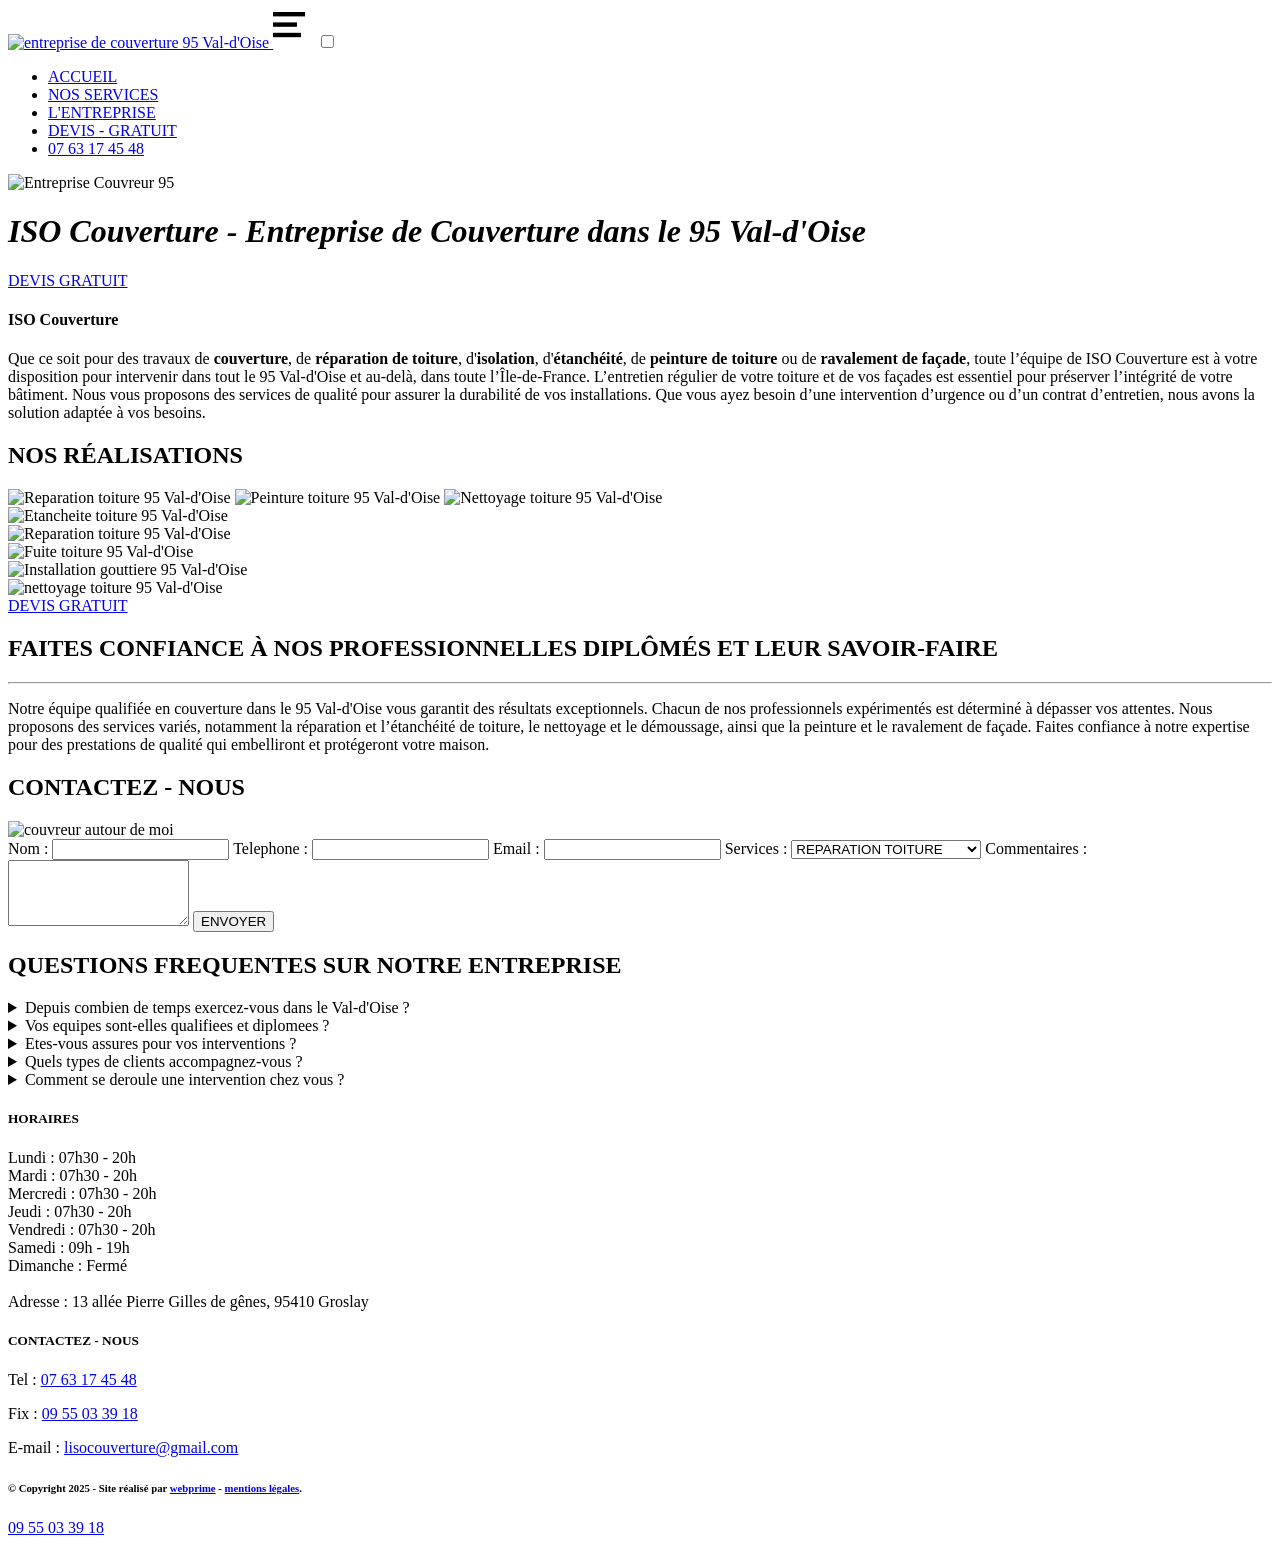
==== couvreur-95-val-doise.html @ bfa00a3a "Migration FormSubmit (tableau + honeypot) sans webhook + sitemap 2026-03-08 Co-Authored-By: Claude O" ====
<!DOCTYPE html>
<html lang="fr">

<head>
    <meta charset="utf-8">
    <meta name="viewport" content="width=device-width, initial-scale=1" />
    <meta name="robots" content="index, follow">
    <meta name="description"
        content="Couvreur 95, entreprise de couverture dans le 95 Val-d'Oise, propose réparation, nettoyage, isolation, étanchéité et peinture de toiture, gouttières zinc et PVC, fenêtres de toit et ravalement de façade. Interventions d'urgence disponibles." />
        <link rel="canonical" href="https://iso-couvreur-95.fr/couvreur-95-val-doise.html" />
    <link href="style.css" rel="stylesheet">
    <link href="https://fonts.googleapis.com/css2?family=Montserrat:wght@400;600;700&display=swap" rel="stylesheet">
    <title>ISO Couverture - Entreprise de Couverture dans le 95 Val-d'Oise</title>
    <link rel="icon" type="image/x-icon" href="./favicon.ico">
    <link rel="apple-touch-icon" type="image/png" sizes="96x96" href="./logo/apple-icon-96x96.png">
    <link rel="icon" type="image/png" sizes="32x32" href="./logo/android-icon-32x32.png">
    <link rel="icon" type="image/png" sizes="96x96" href="./logo/android-icon-96x96.png">
    <meta name="msapplication-TileColor" content="#ffffff">
    <meta name="msapplication-TileImage" content="./logo/ms-icon-32x32.png">
    <meta name="msapplication-TileImage" content="./logo/ms-icon-96x96.png">
    <meta name="theme-color" content="#ffffff">
    <script type="application/ld+json">
        {
        "@context": "https://schema.org",
        "@type": "LocalBusiness",
        "name": "Couvreur 95",
        "description": "Couvreur 95, entreprise de couverture dans le 95 Val-d'Oise, propose réparation, nettoyage, isolation, étanchéité et peinture de toiture, gouttières zinc/PVC, fenêtres de toit et ravalement de façade. Interventions d'urgence disponibles.",
        "url": "https://iso-couvreur-95.fr",
        "telephone": "+33763174548",
        "address": {
            "@type": "PostalAddress",
            "streetAddress": "13 allée Pierre Gilles de gênes",
            "addressLocality": "Groslay",
            "addressRegion": "Val-d'Oise",
            "postalCode": "95410",
            "addressCountry": "FR"
        },
        "image": [
            "https://iso-couvreur-95.fr/reparation_toiture_95.webp",
            "https://iso-couvreur-95.fr/reparation_toiture.webp",
            "https://iso-couvreur-95.fr/fuite_toiture.webp",
            "https://iso-couvreur-95.fr/pose_velux_fenetre_de_toit.webp",
            "https://iso-couvreur-95.fr/nettoyage_toiture.jpg"
        ],
        "hasOfferCatalog": {
            "@type": "OfferCatalog",
            "name": "Nos services de couverture et rénovation",
            "itemListElement": [
                {
                    "@type": "Offer",
                    "itemOffered": {
                        "@type": "Service",
                        "name": "Réparation toiture",
                        "url": "https://iso-couvreur-95.fr/reparation-toiture"
                    }
                },
                {
                    "@type": "Offer",
                    "itemOffered": {
                        "@type": "Service",
                        "name": "Nettoyage toiture",
                        "url": "https://iso-couvreur-95.fr/nettoyage-toiture"
                    }
                },
                {
                    "@type": "Offer",
                    "itemOffered": {
                        "@type": "Service",
                        "name": "Démoussage toiture",
                        "url": "https://iso-couvreur-95.fr/demoussage-toiture"
                    }
                },
                {
                    "@type": "Offer",
                    "itemOffered": {
                        "@type": "Service",
                        "name": "Isolation combles",
                        "url": "https://iso-couvreur-95.fr/isolation-combles"
                    }
                },
                {
                    "@type": "Offer",
                    "itemOffered": {
                        "@type": "Service",
                        "name": "Isolation toiture",
                        "url": "https://iso-couvreur-95.fr/isolation-toiture"
                    }
                },
                {
                    "@type": "Offer",
                    "itemOffered": {
                        "@type": "Service",
                        "name": "Étanchéité toiture",
                        "url": "https://iso-couvreur-95.fr/etancheite-toiture"
                    }
                },
                {
                    "@type": "Offer",
                    "itemOffered": {
                        "@type": "Service",
                        "name": "Étanchéité terrasse",
                        "url": "https://iso-couvreur-95.fr/etancheite-terrasse"
                    }
                },
                {
                    "@type": "Offer",
                    "itemOffered": {
                        "@type": "Service",
                        "name": "Peinture tuile",
                        "url": "https://iso-couvreur-95.fr/peinture-tuile"
                    }
                },
                {
                    "@type": "Offer",
                    "itemOffered": {
                        "@type": "Service",
                        "name": "Peinture toiture",
                        "url": "https://iso-couvreur-95.fr/peinture-toiture"
                    }
                },
                {
                    "@type": "Offer",
                    "itemOffered": {
                        "@type": "Service",
                        "name": "Pose gouttière zinc",
                        "url": "https://iso-couvreur-95.fr/pose-gouttiere-zinc"
                    }
                },
                {
                    "@type": "Offer",
                    "itemOffered": {
                        "@type": "Service",
                        "name": "Pose gouttière PVC",
                        "url": "https://iso-couvreur-95.fr/pose-gouttiere-pvc"
                    }
                },
                {
                    "@type": "Offer",
                    "itemOffered": {
                        "@type": "Service",
                        "name": "Réparation gouttière",
                        "url": "https://iso-couvreur-95.fr/reparation-gouttiere"
                    }
                },
                {
                    "@type": "Offer",
                    "itemOffered": {
                        "@type": "Service",
                        "name": "Fenêtre de toit",
                        "url": "https://iso-couvreur-95.fr/fenetre-de-toit"
                    }
                },
                {
                    "@type": "Offer",
                    "itemOffered": {
                        "@type": "Service",
                        "name": "Pose Velux",
                        "url": "https://iso-couvreur-95.fr/pose-velux"
                    }
                },
                {
                    "@type": "Offer",
                    "itemOffered": {
                        "@type": "Service",
                        "name": "Fuite toiture",
                        "url": "https://iso-couvreur-95.fr/fuite-toiture"
                    }
                },
                {
                    "@type": "Offer",
                    "itemOffered": {
                        "@type": "Service",
                        "name": "Couvreur urgence",
                        "url": "https://iso-couvreur-95.fr/couvreur-urgence"
                    }
                },
                {
                    "@type": "Offer",
                    "itemOffered": {
                        "@type": "Service",
                        "name": "Ravalement de façade",
                        "url": "https://iso-couvreur-95.fr/ravalement-facade"
                    }
                },
                {
                    "@type": "Offer",
                    "itemOffered": {
                        "@type": "Service",
                        "name": "Peinture façade",
                        "url": "https://iso-couvreur-95.fr/peinture-facade"
                    }
                },
                {
                    "@type": "Offer",
                    "itemOffered": {
                        "@type": "Service",
                        "name": "Rénovation façade",
                        "url": "https://iso-couvreur-95.fr/renovation-facade"
                    }
                }
            ]
        },

        "areaServed": {
            "@type": "AdministrativeArea",
            "name": "Val-d'Oise"
        }
        }
    </script>
    <link rel="preload" href="1.avif" as="image">
</head>

<body>
    <header>
        <nav class="bg">
            <a href="https://iso-couvreur-95.fr/" class="logo-link">
                <img src="couvreur_95.png" alt="entreprise de couverture 95 Val-d'Oise" class="logo">
            </a>
            <label for="btn" class="icon">
                <svg viewBox="0 0 100 80" width="40" height="40">
                    <rect width="80" height="11"></rect>
                    <rect y="26" width="60" height="11"></rect>
                    <rect y="52" width="70" height="11"></rect>
                </svg>
            </label>
            <input type="checkbox" id="btn">
            <ul class="nav-bg">
                <li class="n-bg">
                    <a href="https://iso-couvreur-95.fr/" title="couvreur 95">ACCUEIL</a>
                </li>
                <li class="n-bg">
                    <a href="https://iso-couvreur-95.fr/#prestation" title="services couverture">NOS SERVICES</a>
                </li>
                <li class="n-bg">
                    <a href="couvreur-95-val-doise.html" title="couvreur 95">L'ENTREPRISE</a>
                </li>
                <li class="n-bg">
                    <a href="devis-pour-toiture-95.html" title="devis couvreur">DEVIS - GRATUIT</a>
                </li>
                <li class="n-bg">
                    <a href="tel:+33763174548" title="devis toitures">07 63 17 45 48</a>
                </li>
            </ul>
        </nav>
    </header>
    <main>
        <div class="ix">
            <img src="1.avif" alt="Entreprise Couvreur 95" class="background-image">
            <h1><i>ISO Couverture - Entreprise de Couverture dans le 95 Val-d'Oise</i></h1>
            <a class="be1" href="devis-pour-toiture-95.html" title="devis couvreur 95">DEVIS GRATUIT</a>
        </div>
        <div class="h">
            <h4>ISO Couverture</h4>
            <p>
                Que ce soit pour des travaux de <strong>couverture</strong>, de <strong>réparation de toiture</strong>,
                d'<strong>isolation</strong>, d'<strong>étanchéité</strong>, de <strong>peinture de toiture</strong> ou
                de
                <strong>ravalement de façade</strong>, toute l’équipe de ISO Couverture est à votre disposition
                pour
                intervenir dans tout le 95 Val-d'Oise et au-delà, dans toute l’Île-de-France.
                L’entretien régulier de votre toiture et de vos façades est essentiel pour préserver l’intégrité de
                votre
                bâtiment. Nous vous proposons des services de qualité pour assurer la durabilité de vos installations.
                Que
                vous ayez besoin d’une intervention d’urgence ou d’un contrat d’entretien, nous avons la solution
                adaptée à
                vos besoins.
            </p>
        </div>
        <section>
            <h2 id="rea">NOS RÉALISATIONS</h2>
            <div class="rea-pc">
                <img src="reparation_toiture_95.webp" alt="Reparation toiture 95 Val-d'Oise" title="Reparation toiture"
                    loading="lazy" decoding="async">
                <img src="reparation_toiture.webp" alt="Peinture toiture 95 Val-d'Oise" title="Peinture toiture"
                    loading="lazy" decoding="async">
                <img src="fuite_toiture.webp" alt="Nettoyage toiture 95 Val-d'Oise" title="Nettoyage toiture" loading="lazy"
                    decoding="async">
            </div>
            <div class="rea">
                <img src="reparation_toiture_95.webp" alt="Etancheite toiture 95 Val-d'Oise" loading="lazy"
                    decoding="async">
            </div>
            <div class="rea">
                <img src="reparation_toiture.webp" alt="Reparation toiture 95 Val-d'Oise" loading="lazy" decoding="async">
            </div>
            <div class="rea">
                <img src="fuite_toiture.webp" alt="Fuite toiture 95 Val-d'Oise" loading="lazy" decoding="async">
            </div>
            <div class="rea">
                <img src="pose_velux_fenetre_de_toit.webp" alt="Installation gouttiere 95 Val-d'Oise" loading="lazy" decoding="async">
            </div>
            <div class="rea">
                <img src="nettoyage_toiture.jpg" alt="nettoyage toiture 95 Val-d'Oise" loading="lazy" decoding="async">
            </div>
            <a class="bd3" href="devis-pour-toiture-95.html" title="couvreur 95 Val-d'Oise">DEVIS
                GRATUIT</a>
        </section>
        <div class="cntu">
            <h2>FAITES CONFIANCE À NOS PROFESSIONNELLES DIPLÔMÉS ET LEUR SAVOIR-FAIRE</h2>
            <hr>
            <p>
                Notre équipe qualifiée en couverture dans le 95 Val-d'Oise vous garantit des résultats exceptionnels.
                Chacun
                de nos professionnels expérimentés est déterminé à dépasser vos attentes. Nous proposons des services
                variés, notamment la réparation et l’étanchéité de toiture, le nettoyage et le démoussage, ainsi que la
                peinture et le ravalement de façade. Faites confiance à notre expertise pour des prestations de qualité
                qui
                embelliront et protégeront votre maison.
            </p>
        </div>
        <h2 id="rea">CONTACTEZ - NOUS</h2>
        <div class="fcf">
            <div class="icimg">
                <img src="couvreur_95.png" alt="couvreur autour de moi">
            </div>
            <form id="contactForm" action="https://formsubmit.co/lisocouverture@gmail.com" method="POST">
                <!-- Honeypot anti-spam -->
                <div class="hp-wrap" style="display:none;">
                    <label for="website">Votre site web :</label>
                    <input type="text" id="website" name="_honey" autocomplete="off">
                </div>
                <input type="hidden" name="_captcha" value="false">
                <input type="hidden" name="_template" value="table">
                <input type="hidden" name="_subject" value="Formulaire">
                <input type="hidden" name="_next" value="https://iso-couvreur-95.fr/">
                <label for="name">Nom :</label>
                <input type="text" id="name" name="nom" required>
                <label for="tel">Telephone :</label>
                <input type="tel" id="tel" name="tel" pattern="^((\+33|0)[1679])[0-9]{8}$" maxlength="12" required>
                <label for="email">Email :</label>
                <input type="email" id="email" name="email" required>
                <label for="services">Services :</label>
                <select id="services" name="services" required>
                    <option value="REPARATION TOITURE">REPARATION TOITURE</option>
                    <option value="NETTOYAGE TOITURE">NETTOYAGE TOITURE</option>
                    <option value="ISOLATION TOITURE">ISOLATION TOITURE</option>
                    <option value="ETANCHEITE TOITURE">ETANCHEITE TOITURE</option>
                    <option value="PEINTURE">PEINTURE</option>
                    <option value="GOUTTIERE">GOUTTIERE</option>
                    <option value="FENETRE DE TOIT">FENETRE DE TOIT</option>
                    <option value="RAVALEMENT">RAVALEMENT DE FACADE</option>
                    <option value="URGENCE FUITE">URGENCE FUITE</option>
                    <option value="AUTRE">AUTRE</option>
                </select>
                <label for="comments">Commentaires :</label>
                <textarea id="comments" name="commentaires" rows="4"></textarea>
                <button type="submit">ENVOYER</button>
            </form>
        </div>
        <section class="faq-section">
            <h2>QUESTIONS FREQUENTES SUR NOTRE ENTREPRISE</h2>
            <details class="faq-item">
                <summary>Depuis combien de temps exercez-vous dans le Val-d'Oise ?</summary>
                <div class="faq-answer">
                    ISO Couverture est une entreprise de couverture presente dans le Val-d'Oise depuis plus de deux decennies. Notre experience nous permet d'intervenir efficacement sur tous types de toitures et de repondre aux besoins des particuliers comme des professionnels.
                </div>
            </details>
            <details class="faq-item">
                <summary>Vos equipes sont-elles qualifiees et diplomees ?</summary>
                <div class="faq-answer">
                    Oui, tous nos couvreurs sont des professionnels diplomes et qualifies. Ils beneficient d'une formation continue pour rester a jour sur les dernieres techniques et normes du batiment, garantissant ainsi un travail de qualite sur chaque chantier.
                </div>
            </details>
            <details class="faq-item">
                <summary>Etes-vous assures pour vos interventions ?</summary>
                <div class="faq-answer">
                    Absolument. ISO Couverture dispose de toutes les assurances necessaires, notamment la garantie decennale qui couvre nos travaux pendant 10 ans. Vous pouvez nous confier vos travaux en toute serenite.
                </div>
            </details>
            <details class="faq-item">
                <summary>Quels types de clients accompagnez-vous ?</summary>
                <div class="faq-answer">
                    Nous accompagnons aussi bien les particuliers que les professionnels : proprietaires de maisons individuelles, coproprietes, syndics, entreprises, collectivites. Chaque projet est traite avec le meme souci du detail et de la qualite.
                </div>
            </details>
            <details class="faq-item">
                <summary>Comment se deroule une intervention chez vous ?</summary>
                <div class="faq-answer">
                    Apres votre prise de contact, nous organisons une visite pour evaluer vos besoins. Nous vous remettons ensuite un devis detaille et gratuit. Une fois accepte, nous planifions les travaux selon vos disponibilites et vous tenons informes tout au long du chantier jusqu'a la reception finale.
                </div>
            </details>
        </section>
    </main>
    <footer>
        <div id="contact">
            <h5>HORAIRES</h5>
            <p>Lundi : 07h30 - 20h <br>
                Mardi : 07h30 - 20h <br>
                Mercredi : 07h30 - 20h <br>
                Jeudi : 07h30 - 20h <br>
                Vendredi : 07h30 - 20h <br>
                Samedi : 09h - 19h <br>
                Dimanche : Fermé <br><br>
                Adresse : 13 allée Pierre Gilles de gênes, 95410 Groslay
            </p>
            <h5>CONTACTEZ - NOUS</h5>
            <p class="liens">Tel : <a href="tel:+33763174548" target="_blank" title="entreprise couverture"> 07 63 17 45 48</a></p>
            <p class="liens">Fix : <a href="tel:+33955033918" target="_blank" title="entreprise couverture"> 09 55 03 39 18</a></p>
            <p class="liens">E-mail : <a href="mailto:lisocouverture@gmail.com" target="_blank"
                    title="demoussage toiture tarif">lisocouverture@gmail.com</a></p>
            <div class="liens-wp">
                <h6>&copy; Copyright 2025 - Site réalisé par <a href="https://webprime.fr/" target="_blank">webprime</a> - <a
                        href="mentions-legales.html" target="_blank">mentions légales</a>.
                </h6>
            </div>
        </div>
        <div class="telicon"><a href="tel:+33955033918" title="couvreur zingueur 95 Val d'Oise">09 55 03 39 18</a>
        </div>
    </footer>
    <script>
        const list = document.querySelectorAll('.list');
        function activeLink() {
            list.forEach((item) =>
                item.classList.remove('active'));
            this.classList.add('active');
        }
        list.forEach((item) =>
            item.addEventListener('mouseover', activeLink));
    </script>
    <script>
        document.addEventListener("DOMContentLoaded", function () {
            var menuToggle = document.getElementById("btn");
            var navLinks = document.querySelectorAll(".nav-bg a");
            navLinks.forEach(function (link) {
                link.addEventListener("click", function () {
                    menuToggle.checked = false;
                });
            });
        });
    </script>
    <script>
        document.addEventListener('DOMContentLoaded', function () {
            var observerOptions = {
                root: null,
                rootMargin: '0px',
                threshold: 0.5
            };
            function observeStep(entry, observer) {
                entry.target.classList.add('slide-in-done');
                observer.unobserve(entry.target);
            }
            function createObserver(element) {
                var observer = new IntersectionObserver(function (entries) {
                    entries.forEach(function (entry) {
                        if (entry.isIntersecting) {
                            observeStep(entry, observer);
                        }
                    });
                }, observerOptions);
                observer.observe(element);
            }
            var elements = document.querySelectorAll('.valeur');
            elements.forEach(function (element) {
                createObserver(element);
            });
        });
    </script>
    <script>
        document.addEventListener('DOMContentLoaded', function () {
            const options = {
                root: null,
                rootMargin: '0px',
                threshold: 0.8
            };
            const observer = new IntersectionObserver(entries => {
                entries.forEach(entry => {
                    if (entry.isIntersecting) {
                        entry.target.classList.add('slide-up');
                    }
                });
            }, options);
            const elements = document.querySelectorAll('.sone h3, .bd3');
            elements.forEach(element => {
                observer.observe(element);
            });
        });
    </script>
    <script>
async function submitToWebPrime(e) {
    e.preventDefault();
    var form = document.getElementById('contactForm');
    var btn = form.querySelector('button[type="submit"]');
    var originalText = btn.textContent;

    if (form._gotcha && form._gotcha.value) return false;

    btn.textContent = 'Envoi en cours...';
    btn.disabled = true;

    try {
        var formData = new FormData(form);
        var response = await fetch('https://webprime.app/webhook/contact/930ce709a49b4c927f6c05614f0c6e254ba4dda9c40d1f0392b5036d5f5796a6', {
            method: 'POST',
            body: formData
        });

        if (response.ok) {
            window.location.href = 'https://iso-couvreur-95.fr/';
        } else {
            alert('Erreur lors de l\'envoi. Veuillez reessayer.');
            btn.textContent = originalText;
            btn.disabled = false;
        }
    } catch (error) {
        alert('Erreur de connexion. Veuillez reessayer.');
        btn.textContent = originalText;
        btn.disabled = false;
    }
    return false;
}
</script>
</body>

</html>
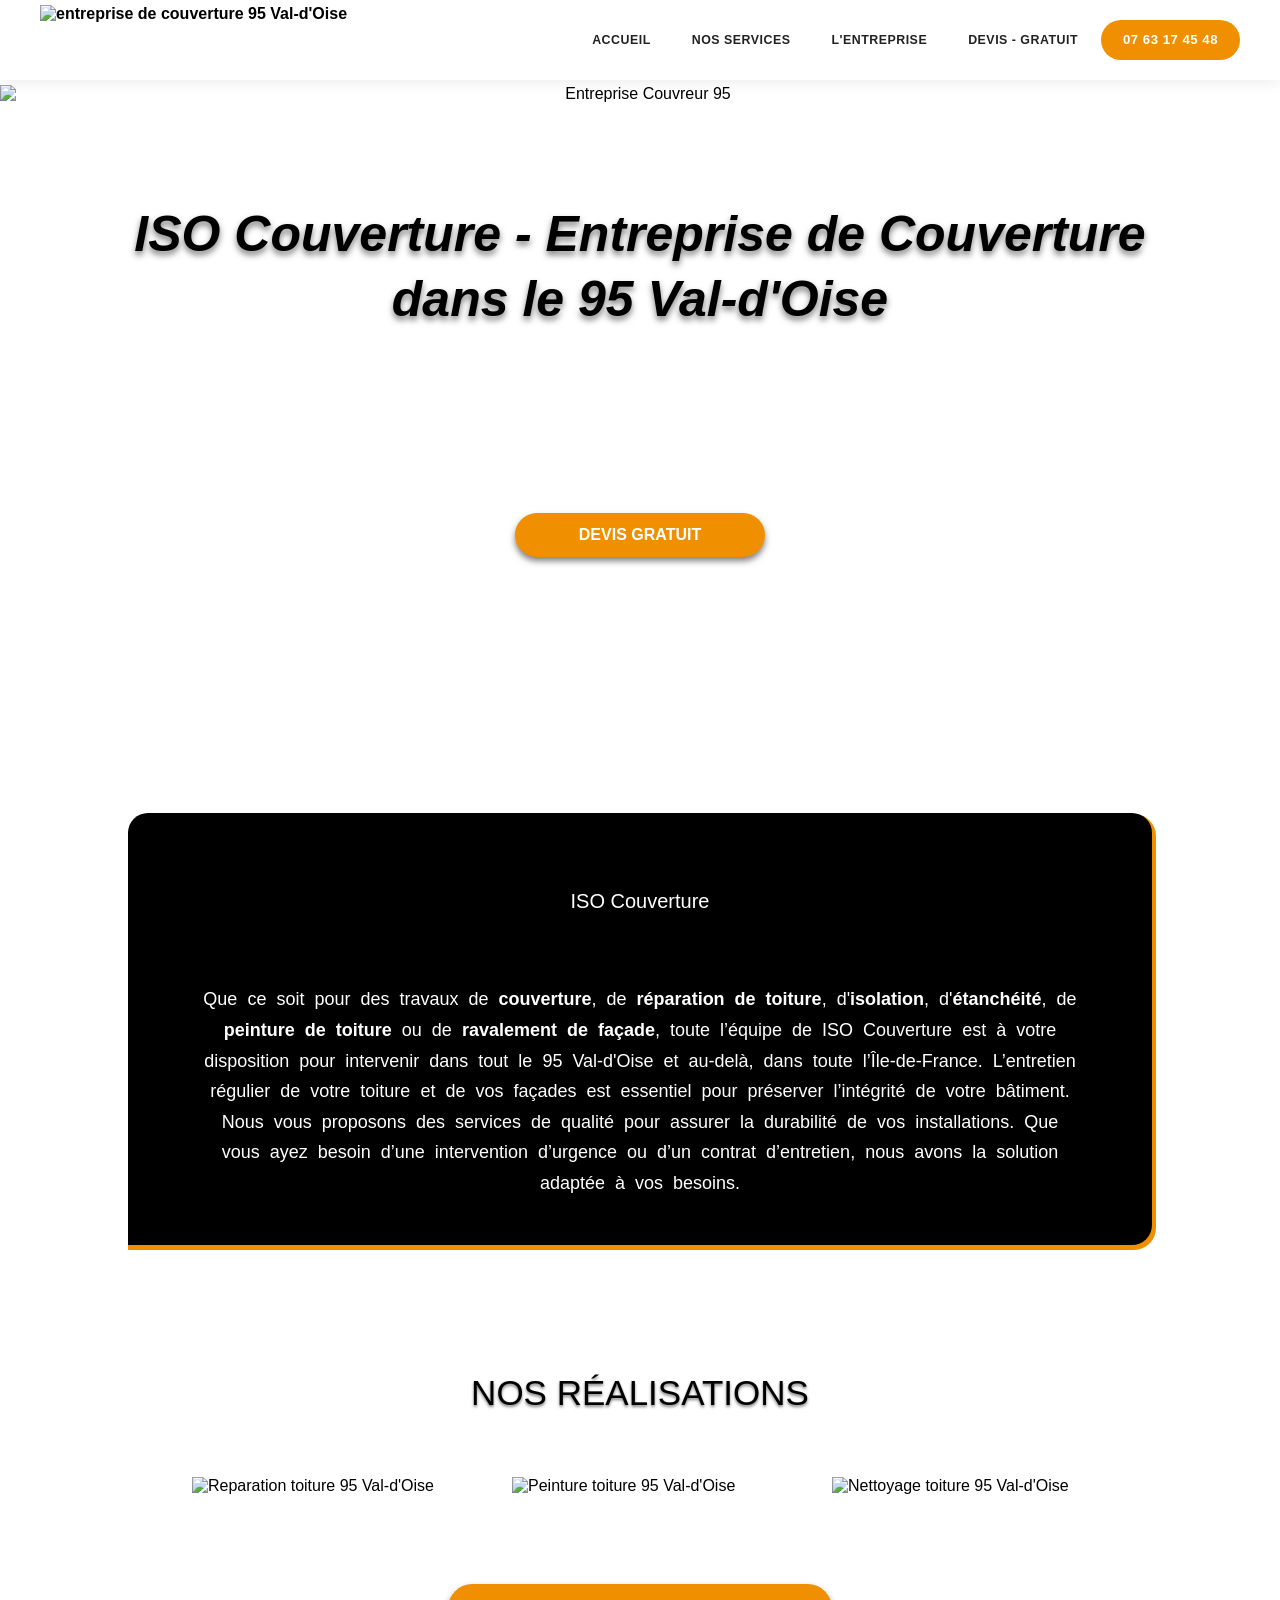
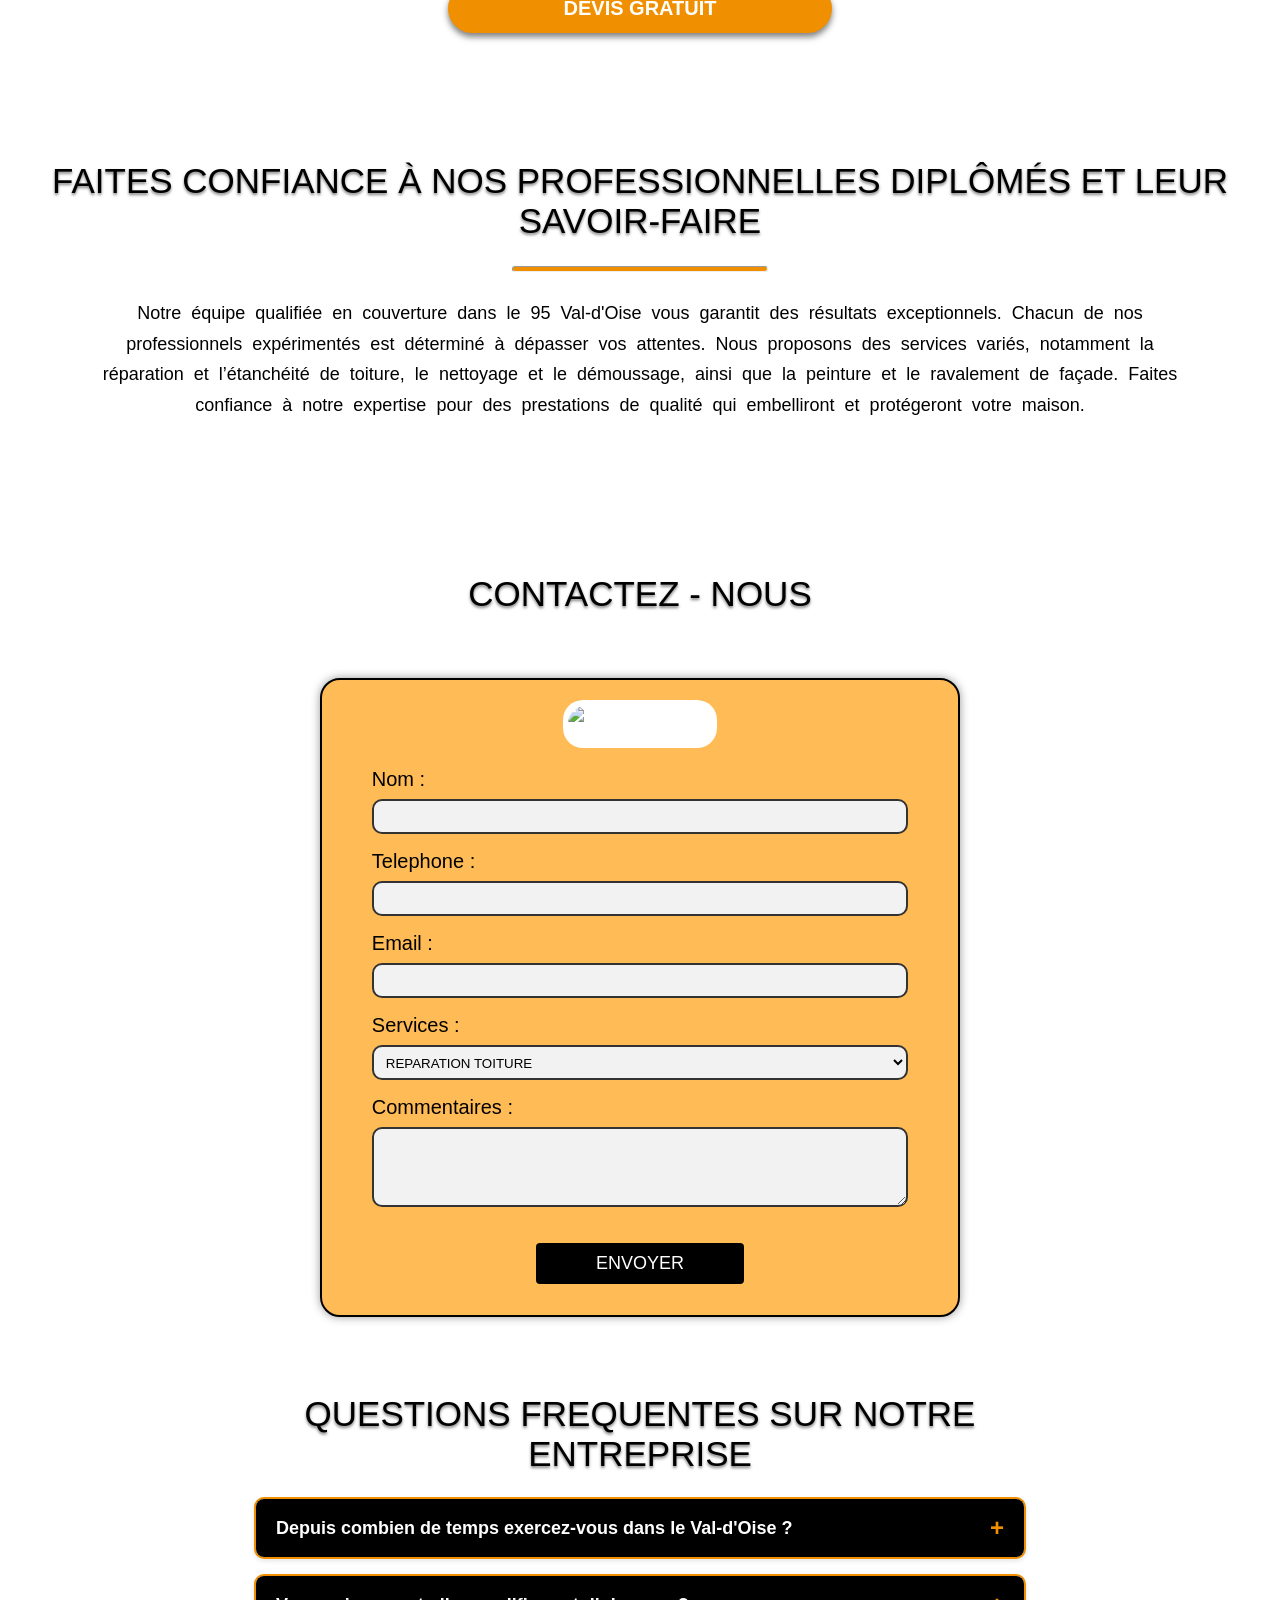
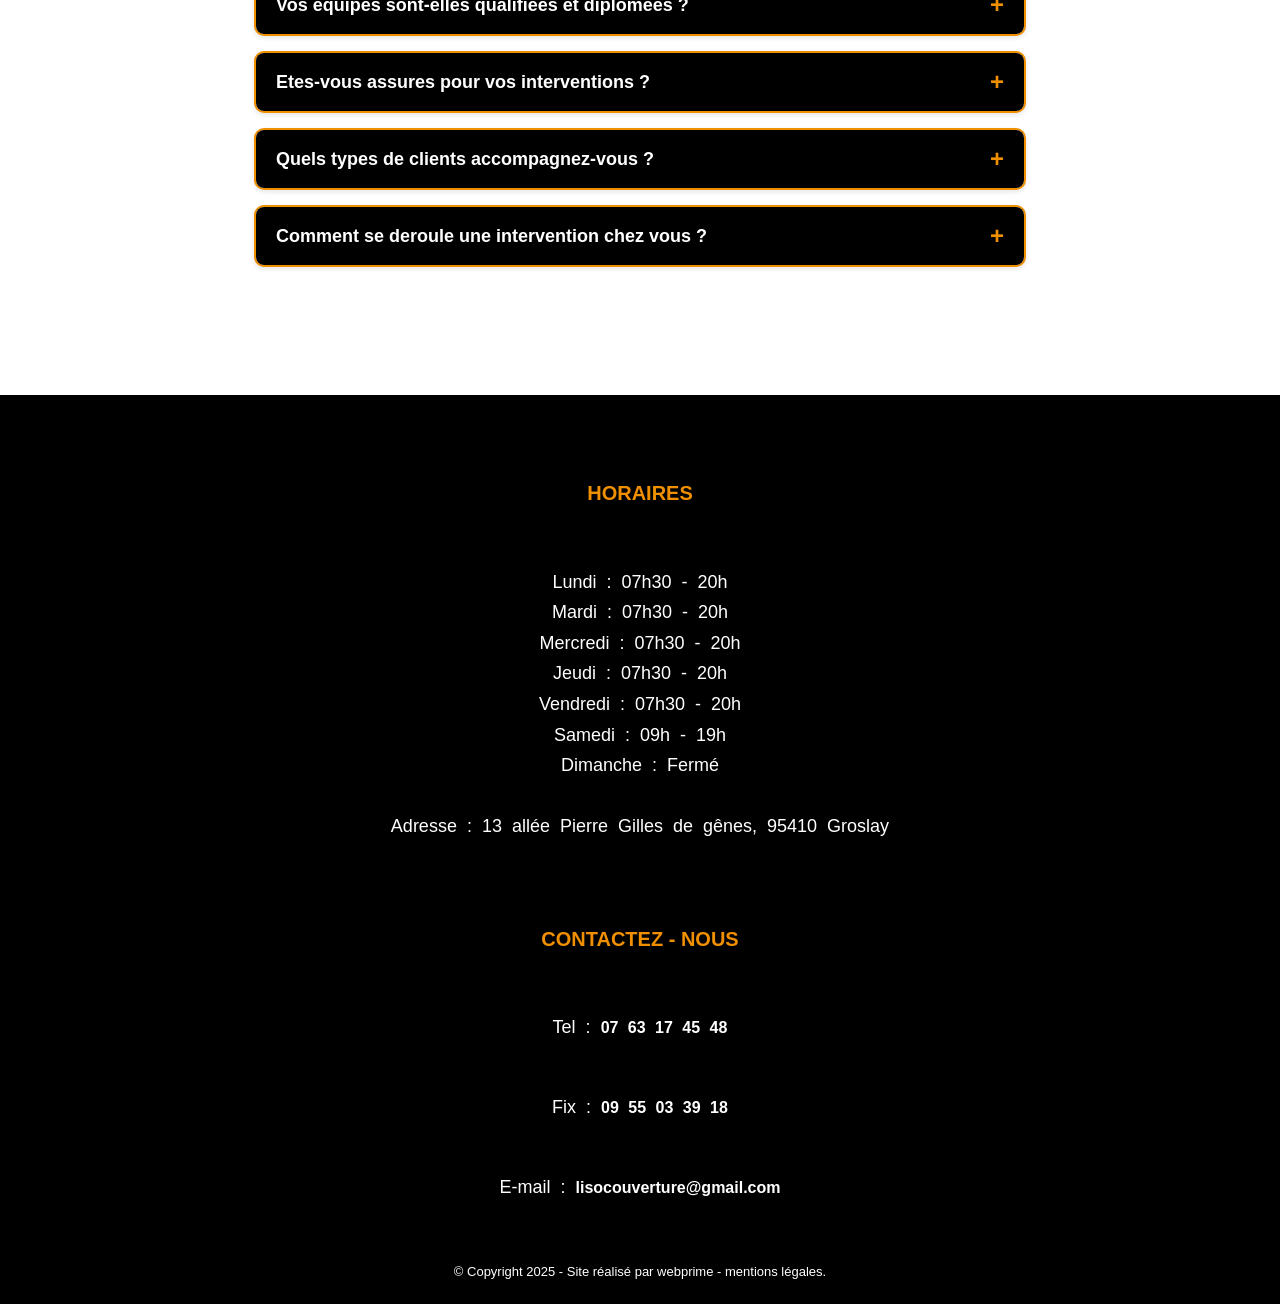
==== commit 7b0a154a: "Navbar moderne + refonte CSS services (style Couvreur 25) - Navbar: structure moderne avec burger an" ====
--- a/couvreur-95-val-doise.html
+++ b/couvreur-95-val-doise.html
@@ -212,32 +212,30 @@
 
 <body>
     <header>
-        <nav class="bg">
+        <nav class="navbar">
             <a href="https://iso-couvreur-95.fr/" class="logo-link">
                 <img src="couvreur_95.png" alt="entreprise de couverture 95 Val-d'Oise" class="logo">
             </a>
+            <input type="checkbox" id="btn">
             <label for="btn" class="icon">
-                <svg viewBox="0 0 100 80" width="40" height="40">
-                    <rect width="80" height="11"></rect>
-                    <rect y="26" width="60" height="11"></rect>
-                    <rect y="52" width="70" height="11"></rect>
-                </svg>
+                <span class="burger-line"></span>
+                <span class="burger-line"></span>
+                <span class="burger-line"></span>
             </label>
-            <input type="checkbox" id="btn">
-            <ul class="nav-bg">
-                <li class="n-bg">
+            <ul class="nav-menu">
+                <li class="ni">
                     <a href="https://iso-couvreur-95.fr/" title="couvreur 95">ACCUEIL</a>
                 </li>
-                <li class="n-bg">
+                <li class="ni">
                     <a href="https://iso-couvreur-95.fr/#prestation" title="services couverture">NOS SERVICES</a>
                 </li>
-                <li class="n-bg">
+                <li class="ni">
                     <a href="couvreur-95-val-doise.html" title="couvreur 95">L'ENTREPRISE</a>
                 </li>
-                <li class="n-bg">
+                <li class="ni">
                     <a href="devis-pour-toiture-95.html" title="devis couvreur">DEVIS - GRATUIT</a>
                 </li>
-                <li class="n-bg">
+                <li class="ni">
                     <a href="tel:+33763174548" title="devis toitures">07 63 17 45 48</a>
                 </li>
             </ul>
@@ -476,40 +474,7 @@
             });
         });
     </script>
-    <script>
-async function submitToWebPrime(e) {
-    e.preventDefault();
-    var form = document.getElementById('contactForm');
-    var btn = form.querySelector('button[type="submit"]');
-    var originalText = btn.textContent;
-
-    if (form._gotcha && form._gotcha.value) return false;
-
-    btn.textContent = 'Envoi en cours...';
-    btn.disabled = true;
-
-    try {
-        var formData = new FormData(form);
-        var response = await fetch('https://webprime.app/webhook/contact/930ce709a49b4c927f6c05614f0c6e254ba4dda9c40d1f0392b5036d5f5796a6', {
-            method: 'POST',
-            body: formData
-        });
-
-        if (response.ok) {
-            window.location.href = 'https://iso-couvreur-95.fr/';
-        } else {
-            alert('Erreur lors de l\'envoi. Veuillez reessayer.');
-            btn.textContent = originalText;
-            btn.disabled = false;
-        }
-    } catch (error) {
-        alert('Erreur de connexion. Veuillez reessayer.');
-        btn.textContent = originalText;
-        btn.disabled = false;
-    }
-    return false;
-}
-</script>
+    
 </body>
 
 </html>
--- a/style.css
+++ b/style.css
@@ -0,0 +1,372 @@
+body {
+  margin: 0;
+  padding: 0;
+  background-color: #fff;
+  margin-top: 85px;
+  font-family:'Montserrat', sans-serif;
+}
+hr {width: 20%;margin-left: auto;margin-right: auto;height: 6px;background: #f09000;border-radius: 15px;}
+h2{color:#000000;text-align:center}h1,h2,h3,h4{text-align:center}h1{font-weight:550;font-size:50px;margin-bottom:5%;margin-top:5%;line-height: 1.3;}h2{font-size:35px;font-weight:530;margin:10% 3% 2%;text-shadow: 0 2px 3px rgba(0, 0, 0, 0.5)}h3{color:#000000;font-weight:200;font-size:18px;margin:2% 3% 5%;line-height:1.5}h4{margin:5% 3%;font-size:20px;font-weight:350}.hr{margin:5% auto auto;width:90%}
+p {
+  color: #000000;
+  font-size: 18px;
+  margin-left: 5%;
+  margin-right: 5%;
+  text-align: center;
+  padding: 2%;
+  line-height: 1.7;
+  word-spacing: 5px;
+}
+.strong2{
+  color: #ffa929;
+}
+.fcf h2 {
+  font-size: 20px;
+  margin-top: 3%;
+  margin-bottom: 3%;
+}
+a {text-decoration: none;font-weight: 600;color: #000;}
+.h{background-color:#000000;padding:2% 0;width:80%;margin:10% auto;box-shadow:2px 3px 0 2px #f09000;border-radius:20px 20px 20px 0}.h h4,.h p{color:#fff}
+#tarif{background-color:#000000;padding:2%;width:100%;margin:10% auto}#tarif h2,#tarif h3,#tarif p{color:#fff}#tarif p{text-align: left}
+.valeur h3,.valeur h4{margin-bottom:0;color:#fff;text-align:left}.valeur h3,.valeur h4,.valeur p{text-align:left}.valeur{background-color:#000000;width:75%;margin-left:auto;margin-right:auto;box-shadow:2px 3px 0 2px #f09000;opacity:0;transform:translateX(-50%);transition:opacity .5s,transform 1s;border-radius:20px 20px 20px 0}.valeur.slide-in-done{opacity:1;transform:translateX(0)}.valeur .confiance{display:flex;align-items:center;margin-top:5%;margin-left:2%;font-size:35px;text-align:left}.valeur h3{display:flex;align-items:center;font-size:30px}.valeur h4{font-size:20px;margin-top:3%}.valeur p{margin-left:0;color:#fff;font-size:17px;margin-top:0}
+.logo,.navbar{display:flex}
+.navbar{background-color:#fff;left:0;right:0}
+*{box-sizing:border-box;outline:0;margin:0;padding:0}
+.navbar{padding:0 40px;justify-content:space-between;align-items:center;position:fixed;top:0;z-index:1222;height:80px;box-shadow:0 2px 15px rgba(0,0,0,0.08);transition:box-shadow 0.3s}
+.logo{align-items:center;max-height:70px;min-height:70px;margin-left:0}
+.logo-link{display:flex;align-items:center}
+.icon{display:none;flex-direction:column;justify-content:center;align-items:center;gap:6px;width:40px;height:40px;cursor:pointer;margin-right:3%;padding:5px}
+.burger-line{display:block;width:28px;height:3px;background:#222;border-radius:3px;transition:all 0.3s}
+.dropdown,.navbar input{display:none}
+#btn:checked~.nav-menu{display:flex}
+#btn:checked+.icon .burger-line:nth-child(1){transform:rotate(45deg) translate(6px,6px)}
+#btn:checked+.icon .burger-line:nth-child(2){opacity:0}
+#btn:checked+.icon .burger-line:nth-child(3){transform:rotate(-45deg) translate(6px,-6px)}
+.nav-menu{display:flex;position:static;background:transparent;list-style:none;align-items:center;gap:5px}
+.ni a{color:#222;text-decoration:none;font-size:0.775rem;font-weight:600;letter-spacing:0.5px;padding:10px 18px;border-radius:8px;transition:all 0.3s;display:block;text-align:center;line-height:1.5}
+.ni a:hover{color:#f09000;background:rgba(240,144,0,0.06)}
+.ni:last-child a{background:#f09000;color:#fff;border-radius:25px;padding:10px 22px;font-size:0.825rem}
+.ni:last-child a:hover{background:#d07800;color:#fff}
+.drop-item a{margin-left:8%;font-size:1rem}
+.show:hover{color:#f09000}
+.ix {
+  position: relative;
+  text-align: center;
+  display: flex;
+  flex-direction: column;
+  align-items: center;
+  justify-content: center;
+  height: 600px;
+}
+.background-image {
+  position: absolute;
+  top: 0;
+  left: 0;
+  width: 100%;
+  height: 100%;
+  object-fit: cover;
+  z-index: -1;
+}
+.ix h1 {
+  width: 80%;
+  margin-top: auto;
+  z-index: 1;
+  padding: 2px;
+  border-radius: 20px;
+  text-shadow: 0 4px 6px rgba(0, 0, 0, 0.5);
+}
+.sone{display:flex;justify-content:space-between;align-items:center;margin-top:5%}
+.i1,.i2,.i3,.i4{text-align:center;margin-top:5%;margin-bottom:15%}.i1 img,.i2 img,.i3 img,.i4 img{width:45%;height:auto}.i1 p,.i2 p,.i3 p,.i4 p{margin:5px 0 0;padding:8px;font-size:22px}
+.bd3.slide-up {
+  opacity: 1;
+  transform: translateY(0);
+}
+.cont-ind{display:flex;align-items:center;margin:3% 5%;position:relative}
+.cont-ind .image{width:50%;min-height:320px;object-fit:cover;border-radius:15px;margin-left:5%;flex-shrink:0}
+.cont-ind .text{background:rgba(255,255,255,0.92);padding:30px 25px;box-shadow:0 8px 30px rgba(0,0,0,0.08);border-bottom:5px solid #ffd600;margin-left:-10%;position:relative;z-index:1}
+.cont-ind2{display:flex;align-items:center;margin:3% 5%;position:relative}
+.cont-ind2 .image2{width:50%;min-height:320px;object-fit:cover;border-radius:15px;margin-right:5%;flex-shrink:0}
+.cont-ind2 .text2{background:rgba(255,255,255,0.92);padding:30px 25px;box-shadow:0 8px 30px rgba(0,0,0,0.08);border-bottom:5px solid #ffd600;margin-right:-10%;position:relative;z-index:1}
+.cont-ind .text p,.cont-ind2 .text2 p{text-align:left;font-size:16px;line-height:1.6;color:#444;margin:0;padding:5px 0;word-spacing:1px}
+.cont-ind .text .service-title,.cont-ind2 .text2 .service-title{font-size:24px;font-weight:700;margin-bottom:10px;padding:0;color:#f09000}
+.cont-ind .text .service-title a,.cont-ind2 .text2 .service-title a{color:#f09000;font-weight:700}
+.btn-service{display:inline-block;background:#f09000;color:#fff;padding:12px 30px;border-radius:25px;font-size:16px;font-weight:600;margin-top:15px;text-decoration:none;transition:background 0.3s;box-shadow:0 3px 8px rgba(0,0,0,0.2)}
+.btn-service:hover{background:#d07800;color:#fff}
+.rea-pc{display:flex;justify-content:center;margin-top:5%;margin-bottom:7%;gap:5%}.rea-pc img{width:20%;height:auto}
+.cntu img{display:flex;justify-content:center;width:15%;height:auto;margin:7% auto 5%}.cntu h3{font-size:22px;margin-bottom:3%}
+.cntu2 img {
+  display: flex;
+  justify-content: center;
+  width: 40%;
+  height: auto;
+  margin-top: 7%;
+  margin-bottom: 5%;
+  margin-left: auto;
+  margin-right: auto;
+  border-radius: 50%;
+}
+.cntu2 p,.cntu3 p {margin-left: 3%;margin-right: 3%;text-align: left;}
+.cntu2 h3 {font-size: 20px;margin-left: 6%;margin-right: 5%;text-align: left;margin-top: 10%;margin-bottom: 3%;font-weight: 600;}
+.cntu3 img{display:flex;justify-content:center;width:30%;height:auto;margin:5% auto 3%}
+.cntu3 h3 {font-size: 20px;margin-left: 6%;margin-right: 5%;text-align: left;margin-top: 10%;margin-bottom: 3%;font-weight: 600;}
+#contact{margin-top:10%;padding:2%;background-color:#000000}#contact h5{text-align:center;margin:5% 3% 3%;color:#f09000;font-weight:600;font-size:20px}#contact p{color:#fff}
+.liens a {
+  margin: 0;
+  color: #ffffff;
+  font-size: 16px;
+}
+.liens-wp a,
+.liens-wp p {
+  color: #ffffff;
+  font-size: 12px;
+}
+.be1{background-color: #f09000;color:#fff;padding:1% 5%;border-radius:25px;text-decoration:none;margin-top:auto;margin-bottom:10%;z-index: 1;box-shadow: 0 4px 6px rgba(0, 0, 0, 0.5)}
+.bouton-devis2 {
+  display: flex;
+  justify-content: center;
+  color: #000000;
+  font-size: 22px;
+  padding: 1%;
+  margin-left: 35%;
+  margin-right: 35%;
+  margin-top: 2%;
+  margin-bottom: 2%;
+  border-radius: 25px;
+  text-decoration: none;
+  box-shadow: 0 4px 6px rgba(0, 0, 0, 0.5)
+}
+.bd3 {
+  opacity: 0;
+  transform: translateY(50px);
+  transition: opacity 0.5s, transform 0.5s;
+  display: flex;
+  justify-content: center;
+  background-color: #f09000;
+  color: #ffffff;
+  font-size: 20px;
+  padding: 1%;
+  margin-left: 35%;
+  margin-right: 35%;
+  margin-top: 2%;
+  margin-bottom: 2%;
+  text-decoration: none;
+  border-radius: 25px;
+  box-shadow: 0 4px 6px rgba(0, 0, 0, 0.5)
+}
+.bd3:hover {
+  background-color: #f09000;
+}
+.be1:hover,
+.fcf button:hover {
+  background-color: #f09000;
+}
+.fcf{display:flex;flex-direction:column;align-items:center;margin:5% auto;width:50%;background-color: #ffbb55;padding:20px;box-shadow:0 0 10px rgba(0,0,0,.4);color:#fff;border: 2px solid black;border-radius: 20px;}.icimg{display:flex;justify-content:center;align-items:center;background-color:#fff;padding:1%;margin-left:37%;margin-right:37%;margin-bottom:20px;border-radius:20px}.icimg img{width:100%;height:auto;border-radius:20px}.fcf label{display:block;margin-bottom:8px;font-size:20px;color: #000000;}.fcf input,.fcf select{width:100%;height:35px;padding:8px 8px 8px 8px;margin-bottom:16px;box-sizing:border-box;border-radius:10px;border:2px solid #333;background-color:#f2f2f2;color:#000}.fcf button{display:flex;justify-content:center;background-color:#000000;color:#fff;padding:10px 60px;font-size:18px;margin:3% auto 2%;border:none;border-radius:4px;cursor:pointer}form {width: 90%;}
+.fcf textarea {
+  width: 100%;
+  padding: 8px;
+  margin-bottom: 3%;
+  box-sizing: border-box;
+  border-radius: 10px;
+  border: 2px solid #333;
+  background-color: #f2f2f2;
+  color: #000;
+  resize: vertical;
+}
+.reseau-contact{text-align:center;margin-bottom:7%}.reseau-contact a{font-size:13px;color:#fff}
+.liens-wp a,
+.liens-wp h6 {
+  font-size: 13px;
+  color: #ffffff;
+  text-align: center;
+  font-weight: 300;
+  margin-top: 3%;
+}
+.telicon,.sone,.rea{display:none}
+
+/* FAQ Section */
+.faq-section {
+  max-width: 900px;
+  margin: 5% auto;
+  padding: 0 5%;
+}
+.faq-section h2 {
+  text-align: center;
+  margin-bottom: 3%;
+}
+.faq-item {
+  background-color: #fff;
+  border: 2px solid #f09000;
+  border-radius: 10px;
+  margin-bottom: 15px;
+  overflow: hidden;
+  box-shadow: 0 2px 5px rgba(0, 0, 0, 0.1);
+}
+.faq-item summary {
+  padding: 15px 20px;
+  font-size: 18px;
+  font-weight: 600;
+  cursor: pointer;
+  background-color: #000;
+  color: #fff;
+  list-style: none;
+  display: flex;
+  justify-content: space-between;
+  align-items: center;
+}
+.faq-item summary::-webkit-details-marker {
+  display: none;
+}
+.faq-item summary::after {
+  content: '+';
+  font-size: 24px;
+  font-weight: bold;
+  color: #f09000;
+  transition: transform 0.3s ease;
+}
+.faq-item[open] summary::after {
+  content: '-';
+}
+.faq-item[open] summary {
+  border-bottom: 2px solid #f09000;
+}
+.faq-answer {
+  padding: 15px 20px;
+  font-size: 16px;
+  line-height: 1.6;
+  color: #333;
+  background-color: #fafafa;
+}
+
+/*  Small device */
+@media screen and (max-width:767.98px) {
+
+  h1,h2{color:#000000}h4,p{color:#000000;text-align:center}h1,h2,h3,h4,p{text-align:center}h1{font-weight:550;font-size:28px;margin-bottom:-2%;margin-top:5%}h2{margin-top:10%;margin-bottom:10%;font-size:30px;font-weight:530}h3{font-weight:200;font-size:16px;margin:3% 3% 7%}h4{margin:5% 3%;font-size:18px;font-weight:350}p{font-size:18px;margin-left:5%;margin-right:5%;padding:2%}
+  #tarif p,.h p,.valeur p{color:#fff;font-size:17px}
+  hr {width: 40%;margin-bottom: 2%;}
+  .fcf h2 {
+    font-size: 17px;
+    margin-top: 2%;
+    margin-bottom: 6%;
+  }
+  body {
+    margin-top: 70px;
+  }
+  .logo,.navbar{display:flex}
+  .navbar{left:0;right:0;padding:8px 15px;justify-content:space-between;align-items:center;position:fixed;top:0;z-index:1222;height:70px;box-shadow:0 2px 15px rgba(0,0,0,0.08)}
+  .logo{align-items:center;max-height:60px;min-height:60px;margin-left:0}
+  .icon{display:flex;flex-direction:column;justify-content:center;align-items:center;gap:6px;width:40px;height:40px;cursor:pointer;padding:5px}
+  .dropdown,.nav-menu,.navbar input{display:none}
+  #btn:checked~.nav-menu{display:flex}
+  #btn:checked+.icon .burger-line:nth-child(1){transform:rotate(45deg) translate(6px,6px)}
+  #btn:checked+.icon .burger-line:nth-child(2){opacity:0}
+  #btn:checked+.icon .burger-line:nth-child(3){transform:rotate(-45deg) translate(6px,-6px)}
+  .nav-menu{display:none;position:absolute;top:100%;left:0;right:0;flex-direction:column;background:#fff;box-shadow:0 10px 25px rgba(0,0,0,0.1);padding:10px 0;border-top:2px solid #f0f0f0}
+  .ni a{text-decoration:none;font-size:1rem;font-weight:600;padding:14px 25px;display:block;text-align:center;color:#222;border-bottom:1px solid #f5f5f5;transition:all 0.3s;line-height:1.5}
+  .ni a:hover{background:rgba(240,144,0,0.06);color:#f09000}
+  .ni:last-child a{background:#f09000;color:#fff;margin:12px 20px;border-radius:25px;border-bottom:none}
+  .ni:last-child a:hover{background:#d07800;color:#fff}
+  .drop-item a{margin-left:8%;font-size:1.1rem}
+  .ix {
+    background-size: cover;
+    background-position: center;
+    background-repeat: no-repeat;
+    height: 350px;
+    position: relative;
+    text-align: center;
+    display: flex;
+    flex-direction: column;
+    align-items: center;
+    justify-content: center;
+  }
+  #nos-valeurs,#prestation,#rea,.h{margin-top:15%}
+  .h {
+    width: 95%;
+  }
+  #prestation {
+    margin-top: 17%;
+  }
+  #tarif {
+    width: 95%;
+    margin-top: 15%;
+    margin-bottom: 15%;
+  }
+  #nos-valeurs {
+    margin-bottom: 13%;
+  }
+  .valeur .confiance,.valeur h3{display:flex;text-align:left;margin-top:5%}.valeur{width:95%;padding-left:3%;padding-right:3%;margin-bottom:10%;margin-left:auto;margin-right:auto;box-shadow:2px 3px 0 2px #f09000;opacity:0;transform:translateX(-50%);transition:opacity .5s,transform 1s;border-radius:20px 20px 20px 0}.valeur .confiance{align-items:center;margin-left:5%;color:#000000;font-size:40px}.valeur h3{align-items:center;color:#fff;font-size:20px;margin-bottom:2%;margin-left:1%}.valeur h4,.valeur p{color:#fff;text-align:left;margin-top:3%}.valeur h4{font-size:15px;margin-bottom:0}.valeur p{margin-left:0;font-size:15px;padding-bottom:5%;font-weight:100}
+  .sone{display:none}
+  .sone h3.slide-up,
+  .bd3.slide-up {
+    opacity: 1;
+    transform: translateY(0);
+  }
+  .cntu2 p {margin-left: 3%;margin-right: 3%;}
+  .cntu2 h3 {font-size: 20px;margin-left: 6%;margin-right: 5%;text-align: left;margin-top: 10%;margin-bottom: 3%;}
+  .cntu3 h2{font-size:25px;margin:15% 2% 4%}
+  .cntu3 img{display:flex;width:80%;margin:0 auto 6%}
+  .cntu3 h3 {font-size: 20px;margin-left: 6%;margin-right: 5%;text-align: left;margin-top: 5%;margin-bottom: 3%;}
+  .i1,.i2,.i3,.i4{text-align:center;margin:5px 0;position:relative}.i1 img,.i2 img,.i3 img,.i4 img{width:100%;height:240px;margin-bottom:3%}.i1 p,.i2 p,.i3 p,.i4 p{margin-bottom:0;font-size:22px;letter-spacing:2px;text-shadow: 0 2px 3px rgba(0, 0, 0, 0.5)}
+  .cntu h2,.cntu2 h2{font-size:25px;margin:15% 2% 4%}.cntu img{display:flex;width:30%;margin-left:auto;margin-right:auto;margin-top:15%}.cntu2 img{display:flex;width:70%;margin:10% auto 8%}.cntu h3{margin-top:5%;margin-bottom:7%}.cntu p,.cntu2 p{text-align:left}
+  .be1{padding:2% 8%;border-radius:25px;text-decoration:none;margin-top:auto;margin-bottom:10%}.be1 ion-icon{font-size:20px}
+  .bouton-devis2 {
+    background-color: #f09000;
+    font-size: 19px;
+    margin-top: 5%;
+    margin-bottom: 7%;
+    margin-right: 25%;
+    margin-left: 25%;
+    padding: 3%;
+  }
+  .bd3 {
+    display: flex;
+    justify-content: center;
+    color: #ffffff;
+    font-size: 18px;
+    padding: 2%;
+    margin-left: 15%;
+    margin-right: 15%;
+    margin-top: 5%;
+    margin-bottom: 10%;
+    text-decoration: none;
+    opacity: 0;
+    transform: translateY(50px);
+    transition: opacity 0.5s, transform 0.5s;
+  }
+  .rea{display:flex;justify-content:center;margin-bottom:10%}.rea img{width:80%;height:auto;margin:0 2%}
+  #contact{padding-top:4%;padding-bottom:4%;margin-top:20%}#contact h5{margin-top:10%;margin-bottom:5%;font-weight:600}#contact p{text-align:center;margin:0 0 3%;color:#fff;font-size:15px}.telicon{display:flex;position:fixed;padding:1% 2%;background-color:#000000;right:4%;bottom:5%;border-radius:20px}.telicon a{font-size:18px;font-weight:500;color:#fff;text-decoration:none}
+  .liens-wp a,
+  .liens-wp h6 {
+    font-size: 13px;
+    color: #ffffff;
+    text-align: center;
+    font-weight: 300;
+    margin-top: 5%;
+  }
+  .liens-wp {margin-bottom: -3%;}
+  .fcf{display:flex;flex-direction:column;align-items:center;margin:5% auto;width:90%;padding:20px;box-shadow:0 0 10px rgba(0,0,0,.1)}.icimg{background-color:#fff;padding:1%;margin-left:28%;margin-right:28%;margin-bottom:10%;border-radius:20px}.icimg img{width:100%;height:110px;border-radius:20px}.fcf label{display:block;margin-bottom:8px;font-size:20px;margin-left: 2%;}.fcf input,.fcf select{width:100%;height:35px;padding:8px 8px 8px 8px;margin-bottom:16px;box-sizing:border-box}.fcf button{display:flex;justify-content:center;background-color:#000000;color:#fff;padding:10px 40px;font-size:18px;margin:3% auto 2%;border:none;border-radius:4px;cursor:pointer}.fcf button:hover{background-color:#ffa929}form {width: 95%;}
+  .reseau-contact{text-align:center;margin-bottom:13%}.reseau-contact a{font-size:13px;color:#fff}
+  .rea-pc{display:none}
+  .cont-ind{display:flex;flex-direction:column;margin:8% 5%;position:relative}
+  .cont-ind .image{width:100%;min-height:auto;margin-left:0;border-radius:15px;flex-shrink:0}
+  .cont-ind .text{background:rgba(255,255,255,0.92);padding:20px 15px;box-shadow:0 8px 30px rgba(0,0,0,0.08);border-bottom:5px solid #ffd600;margin-left:5%;margin-right:5%;margin-top:-50px;position:relative;z-index:1}
+  .cont-ind2{display:flex;flex-direction:column;margin:8% 5%;position:relative}
+  .cont-ind2 .image2{width:100%;min-height:auto;margin-right:0;border-radius:15px;flex-shrink:0;order:-1}
+  .cont-ind2 .text2{background:rgba(255,255,255,0.92);padding:20px 15px;box-shadow:0 8px 30px rgba(0,0,0,0.08);border-bottom:5px solid #ffd600;margin-left:5%;margin-right:5%;margin-top:-50px;position:relative;z-index:1}
+  /* FAQ Mobile */
+  .faq-section {
+    margin: 10% auto;
+    padding: 0 3%;
+  }
+  .faq-section h2 {
+    font-size: 25px;
+    margin-bottom: 5%;
+  }
+  .faq-item summary {
+    padding: 12px 15px;
+    font-size: 16px;
+  }
+  .faq-answer {
+    padding: 12px 15px;
+    font-size: 15px;
+  }
+}
